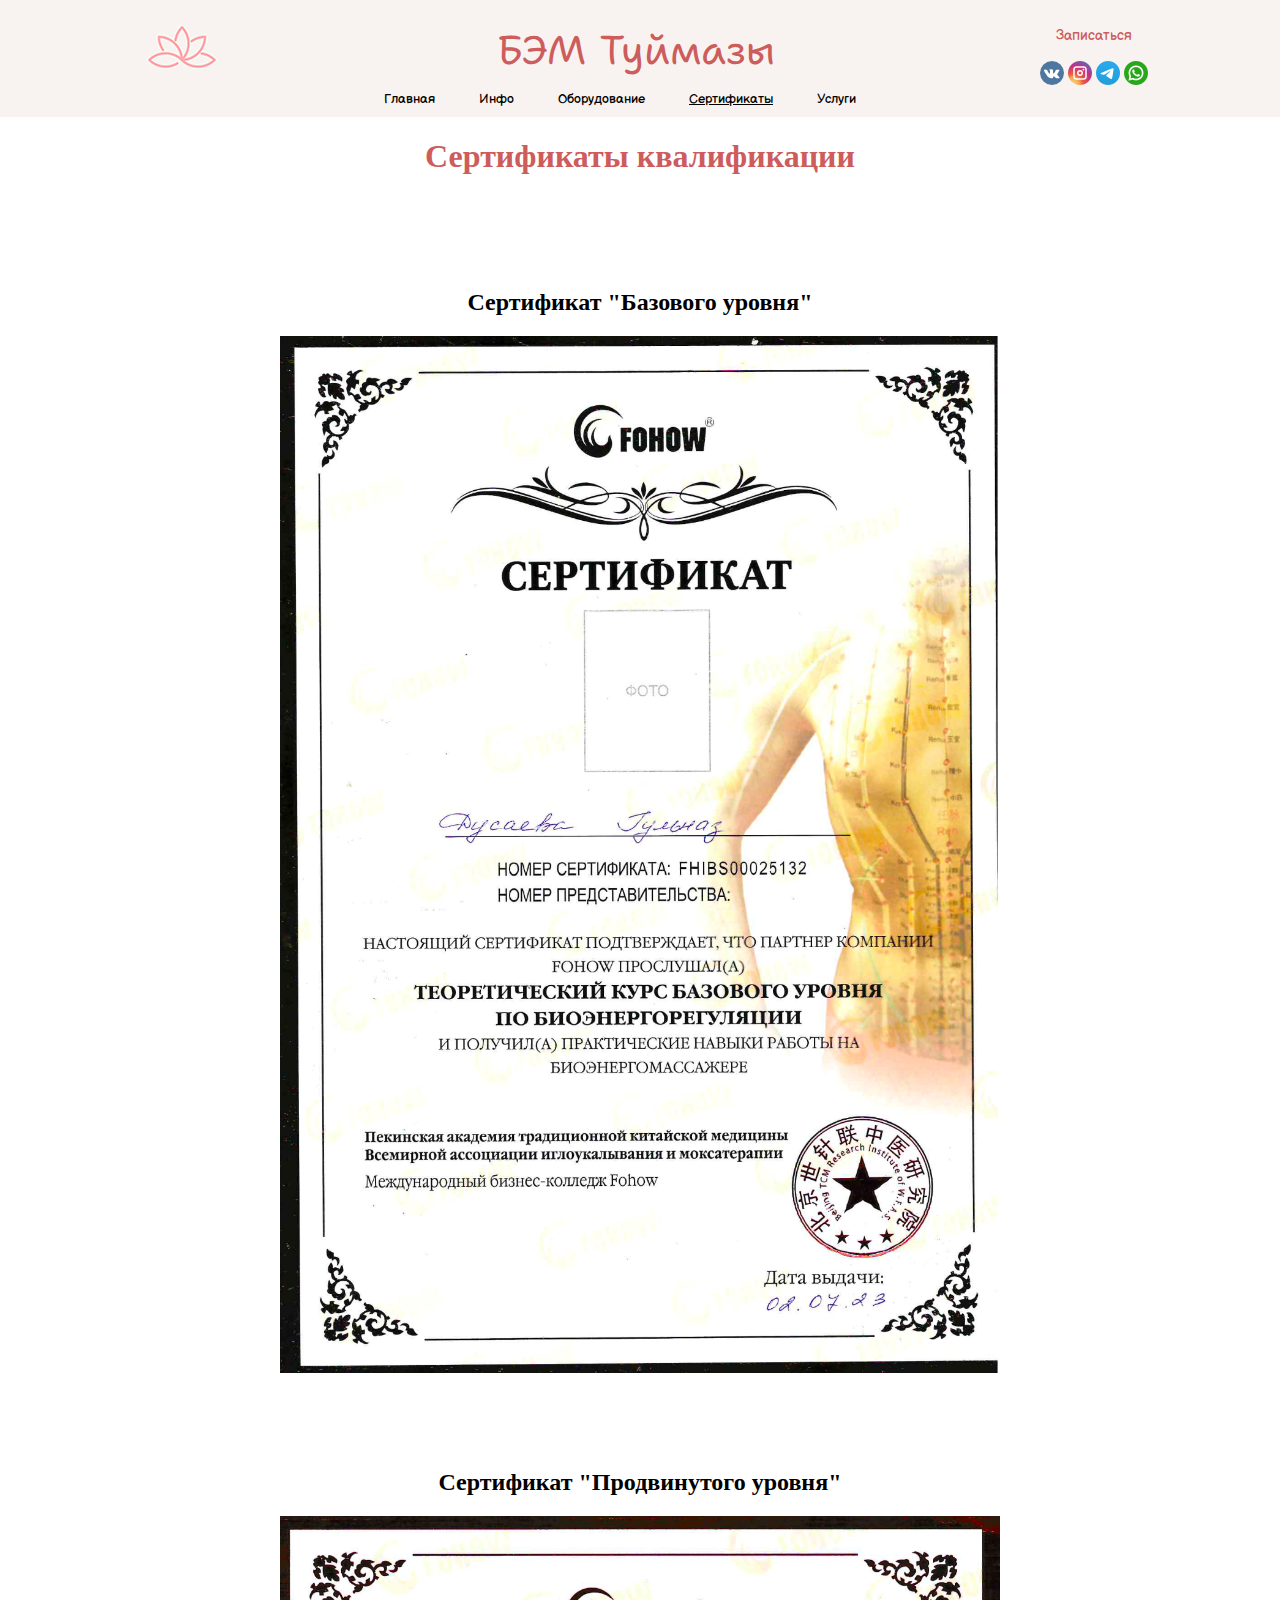
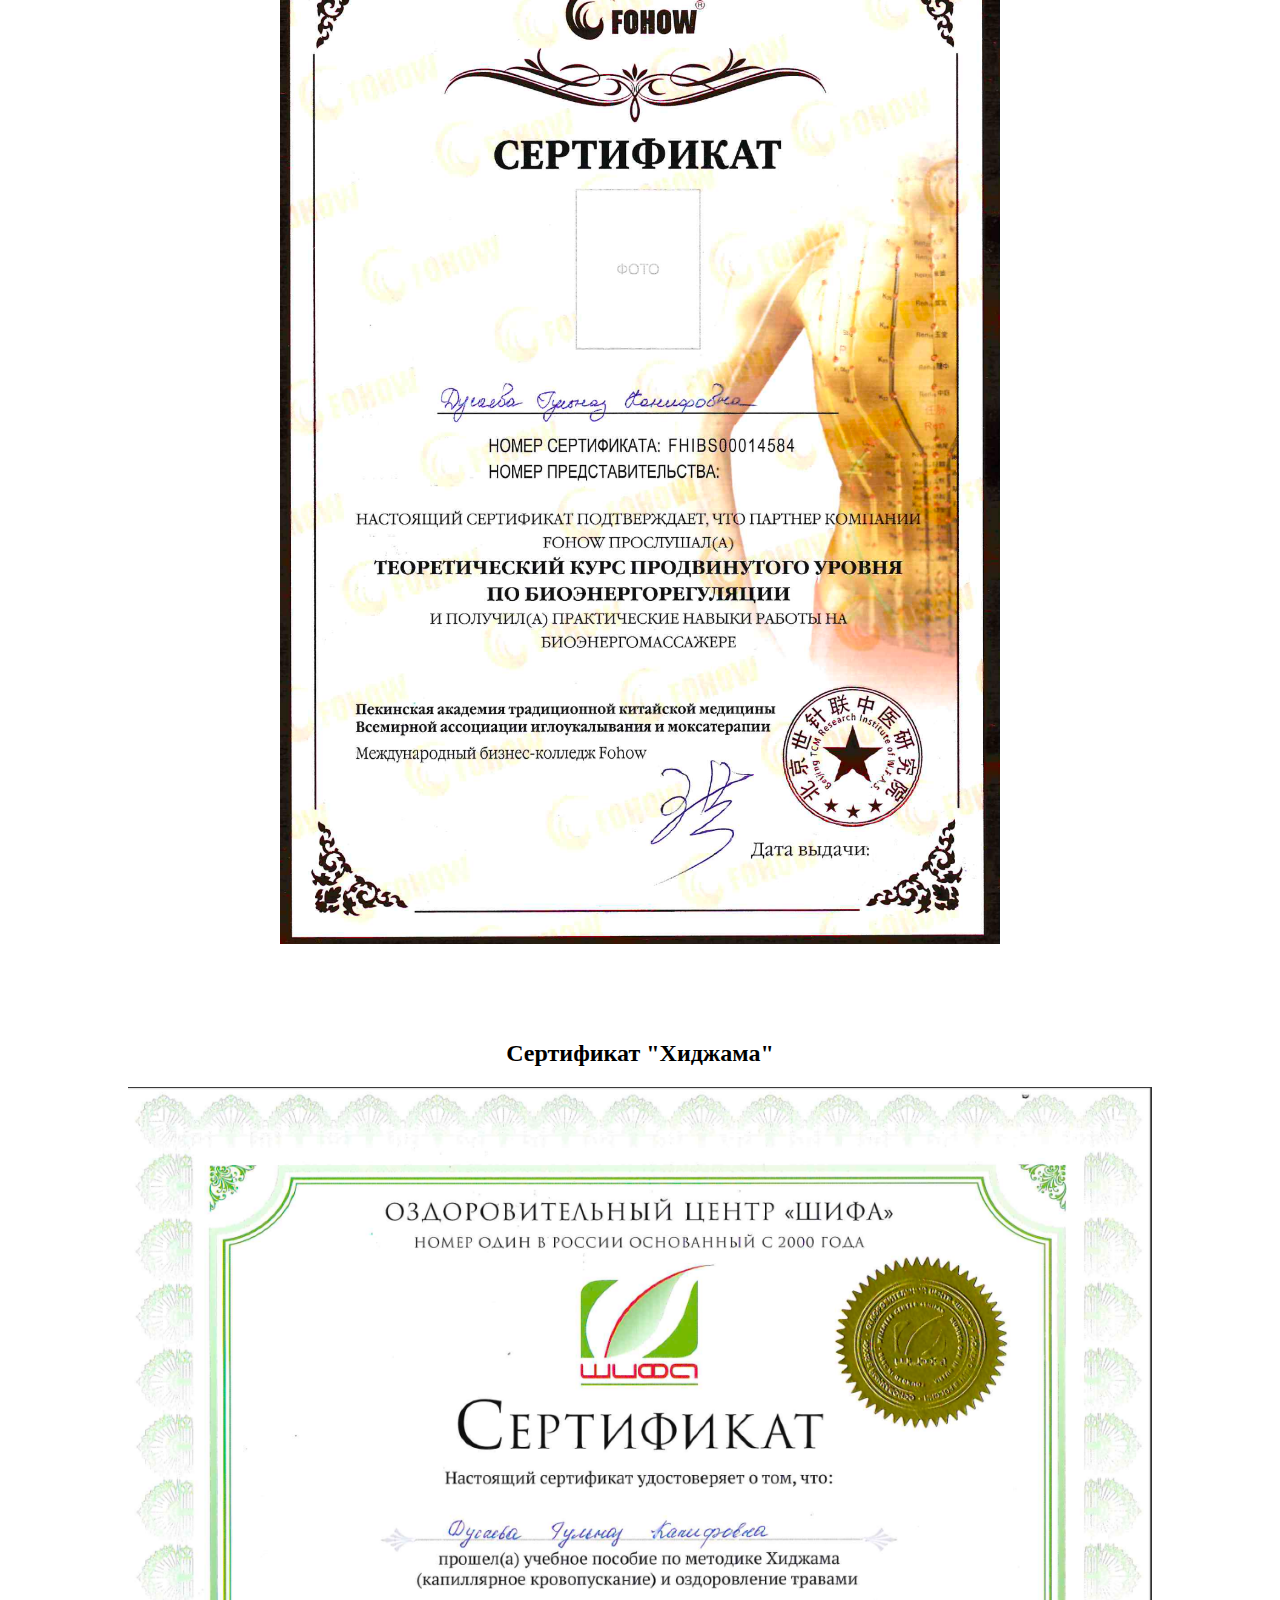
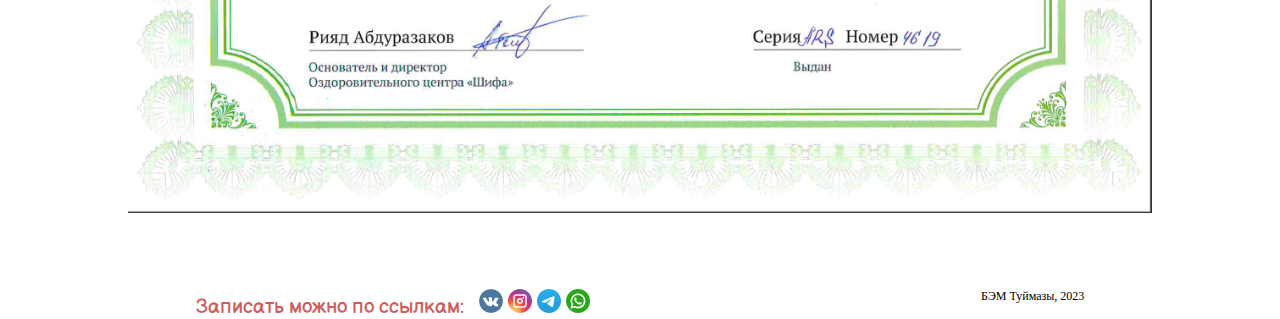
==== certificate.html @ 5c969007 "adding my files to my repository" ====
<!DOCTYPE html>
<html lang="ru">
<head>
    <meta charset="UTF-8">
    <title>БЭМ Туймазы</title>
    <link rel="stylesheet" href="css/css.css" type="text/css">

    <link rel="preconnect" href="https://fonts.googleapis.com">
    <link rel="preconnect" href="https://fonts.gstatic.com" crossorigin>
    <link href="https://fonts.googleapis.com/css2?family=Shantell+Sans:ital,wght@0,300..800;1,300..800&display=swap"
          rel="stylesheet">

    <link rel="preconnect" href="https://fonts.googleapis.com">
    <link rel="preconnect" href="https://fonts.gstatic.com" crossorigin>
    <link href="https://fonts.googleapis.com/css2?family=Golos+Text:wght@400..900&family=Sofia+Sans+Condensed:ital,wght@0,1..1000;1,1..1000&display=swap"
          rel="stylesheet">

    <link rel="preconnect" href="https://fonts.googleapis.com">
    <link rel="preconnect" href="https://fonts.gstatic.com" crossorigin>
    <link href="https://fonts.googleapis.com/css2?family=Balsamiq+Sans:ital,wght@0,400;0,700;1,400;1,700&family=Golos+Text:wght@400..900&family=Sofia+Sans+Condensed:ital,wght@0,1..1000;1,1..1000&display=swap"
          rel="stylesheet">

    <link rel="preconnect" href="https://fonts.googleapis.com">
    <link rel="preconnect" href="https://fonts.gstatic.com" crossorigin>
    <link href="https://fonts.googleapis.com/css2?family=Open+Sans:ital,wght@0,300..800;1,300..800&display=swap"
          rel="stylesheet">

    <link rel="preconnect" href="https://fonts.googleapis.com">
    <link rel="preconnect" href="https://fonts.gstatic.com" crossorigin>
    <link href="https://fonts.googleapis.com/css2?family=Commissioner:wght@100..900&display=swap" rel="stylesheet">
</head>
<body>
<div class="page">
    <div class="header">
        <div class="container">
            <div class="logo">
                <a href="index.html">
                    <img src="images/logo.jpg" alt="Главная БЭМ Туймазы">
                </a>
            </div>
            <div class="logo-text">
                БЭМ Туймазы
            </div>
            <div class="contact">
                <br>
                <div class="order">Записаться</div>
                <br>
                <div class="social">
                    <a href="https://vk.com/id242655576"><img src="images/vk.png" alt="vk"></a>
                    <a href="https://www.instagram.com/gulnaz_massage_tmz?igsh=MWM0enBkdDVzNXlsbw=="><img
                            src="images/inst.png"
                            alt="inst"></a>
                    <a href="https://t.me/+79373279287"><img src="images/telegram.png" alt="telegram"></a>
                    <a href="https://wa.clck.bar/79373279287"><img src="images/whatsapp.png" alt="whatsApp"></a>
                </div>
            </div>
        </div>

        <div class="nav">
            <a class="nav-item" href="index.html">Главная</a>
            <a class="nav-item" href="about.html">Инфо</a>
            <a class="nav-item" href="equipment.html">Оборудование</a>
            <a class="nav-item" href="certificate.html"><u>Сертификаты</u></a>
            <a class="nav-item" href="services.html">Услуги</a>
        </div>
    </div>

    <h1>Сертификаты квалификации</h1>
    <br>
    <br>
    <br>
    <br>
    <div class="certs">
        <div class="cert">
            <h2>Сертификат "Базового уровня"</h2>
            <img src="cert/beginner.png" alt="сертификат базового курса" width="720">
        </div>
        <br>
        <br>
        <br>
        <br>
        <div class="cert">
            <h2>Сертификат "Продвинутого уровня"</h2>
            <img src="cert/advanced.png" alt="сертификат продвинутого курса" width="720">
        </div>
        <br>
        <br>
        <br>
        <br>
        <div class="cert">
            <h2>Сертификат "Хиджама"</h2>
            <img src="cert/hijama.png" alt="сертификат хиджама" width="1024">
        </div>
        <br>
        <br>
        <br>
        <br>
    </div>
    <div class="footer">
        <div class="contact2">
            Записать можно по ссылкам:
            <a href="https://vk.com/id242655576">
                <img class="end-img" src="images/vk.png" alt="vk"></a>
            <a href="https://www.instagram.com/gulnaz_massage_tmz?igsh=MWM0enBkdDVzNXlsbw==">
                <img src="images/inst.png" alt="inst"></a>
            <a href="https://t.me/+79373279287">
                <img src="images/telegram.png" alt="telegram"></a>
            <a href="https://wa.clck.bar/79373279287">
                <img src="images/whatsapp.png" alt="whatsApp"></a>
        </div>
        <div class="year-info">
            БЭМ Туймазы, 2023
        </div>

    </div>
</div>
</body>
</html>
---- css/css.css ----
body{
margin:0px;
background-color: #fff;
}
.page{
margin:0px;
padding:0px;
}
.block1{
width:250px;
}
.block2{
width:15%;
}


.header{
margin:0px;
padding:0px;
background-color: #f8f3f0;
width:100%;
position: sticky;
top:0px;
}
.container{
display: flex;
align-items: center;
padding-top:10px;
padding-bottom:0px;
justify-content:space-around;
}
.logo-text{
font-size: 40px;
 font-family: "Shantell Sans", cursive;
 color: #cd5c5c;
 padding:0px;
 margin-bottom:0px;
}
.contact{
font-family: "Balsamiq Sans", sans-serif;
font-weight:300;
font-size: 14px;
color: #cd5c5c;
}
.order{
text-align: center;
}

.nav{
text-align: center;
padding-top: 0px;
padding-bottom: 10px;
}
.nav-item{
padding-right:40px;
padding-bottom: 0px;
text-decoration:none;
font-size: 13px;
color: #000;
font-family: "Balsamiq Sans", sans-serif;
font-weight: 300;
font-style: normal;
}



h1{
font-family:
font-family: "Balsamiq Sans", sans-serif;
color: #cd5c5c;
}

.main-content{
margin-top:50px;
}


.main-article{
display: flex;
align-items: center;
justify-content:space-around;
margin-top:0px;
padding-top: 0px;
padding-bottom: 40px;
}

.article-img{
padding: 5px;
}
.article-text h2{
font-family: "Balsamiq Sans", sans-serif;
text-align: center;
padding: 0px;
margin:0px;
color: #cd5c5c;
}
.article-text{
padding-left: 10px;
width:60%;
text-align: justify;
line-height: 1.5;
font-family: "Commissioner", sans-serif;
font-size: 15px;
color: #000;
}
h1{
text-align: center;
}



.article{
justify-content:space-around;
padding-left:15%;
padding-right:15%;
margin-top: 70px;
}
.article-wide-text{
line-height: 1.5;
font-family: "Commissioner", sans-serif;
font-size: 16px;
}
.article-img-small{
padding-right: 10px;
}

.certs{
    text-align:center;
}

.footer{
display:flex;
justify-content:space-around;
}

.more-info{
 font-family: "Shantell Sans", cursive;
 font-size:15px;
 color: #cd5c5c;
}
.contact2{
font-family: "Balsamiq Sans", sans-serif;
font-weight:300;
font-size: 20px;
color: #cd5c5c;
}
.end-img{
padding-left:10px;
}
.year-info{
font-size:12px;
}
.tech{
width:80%;
}
.tech-img{

}
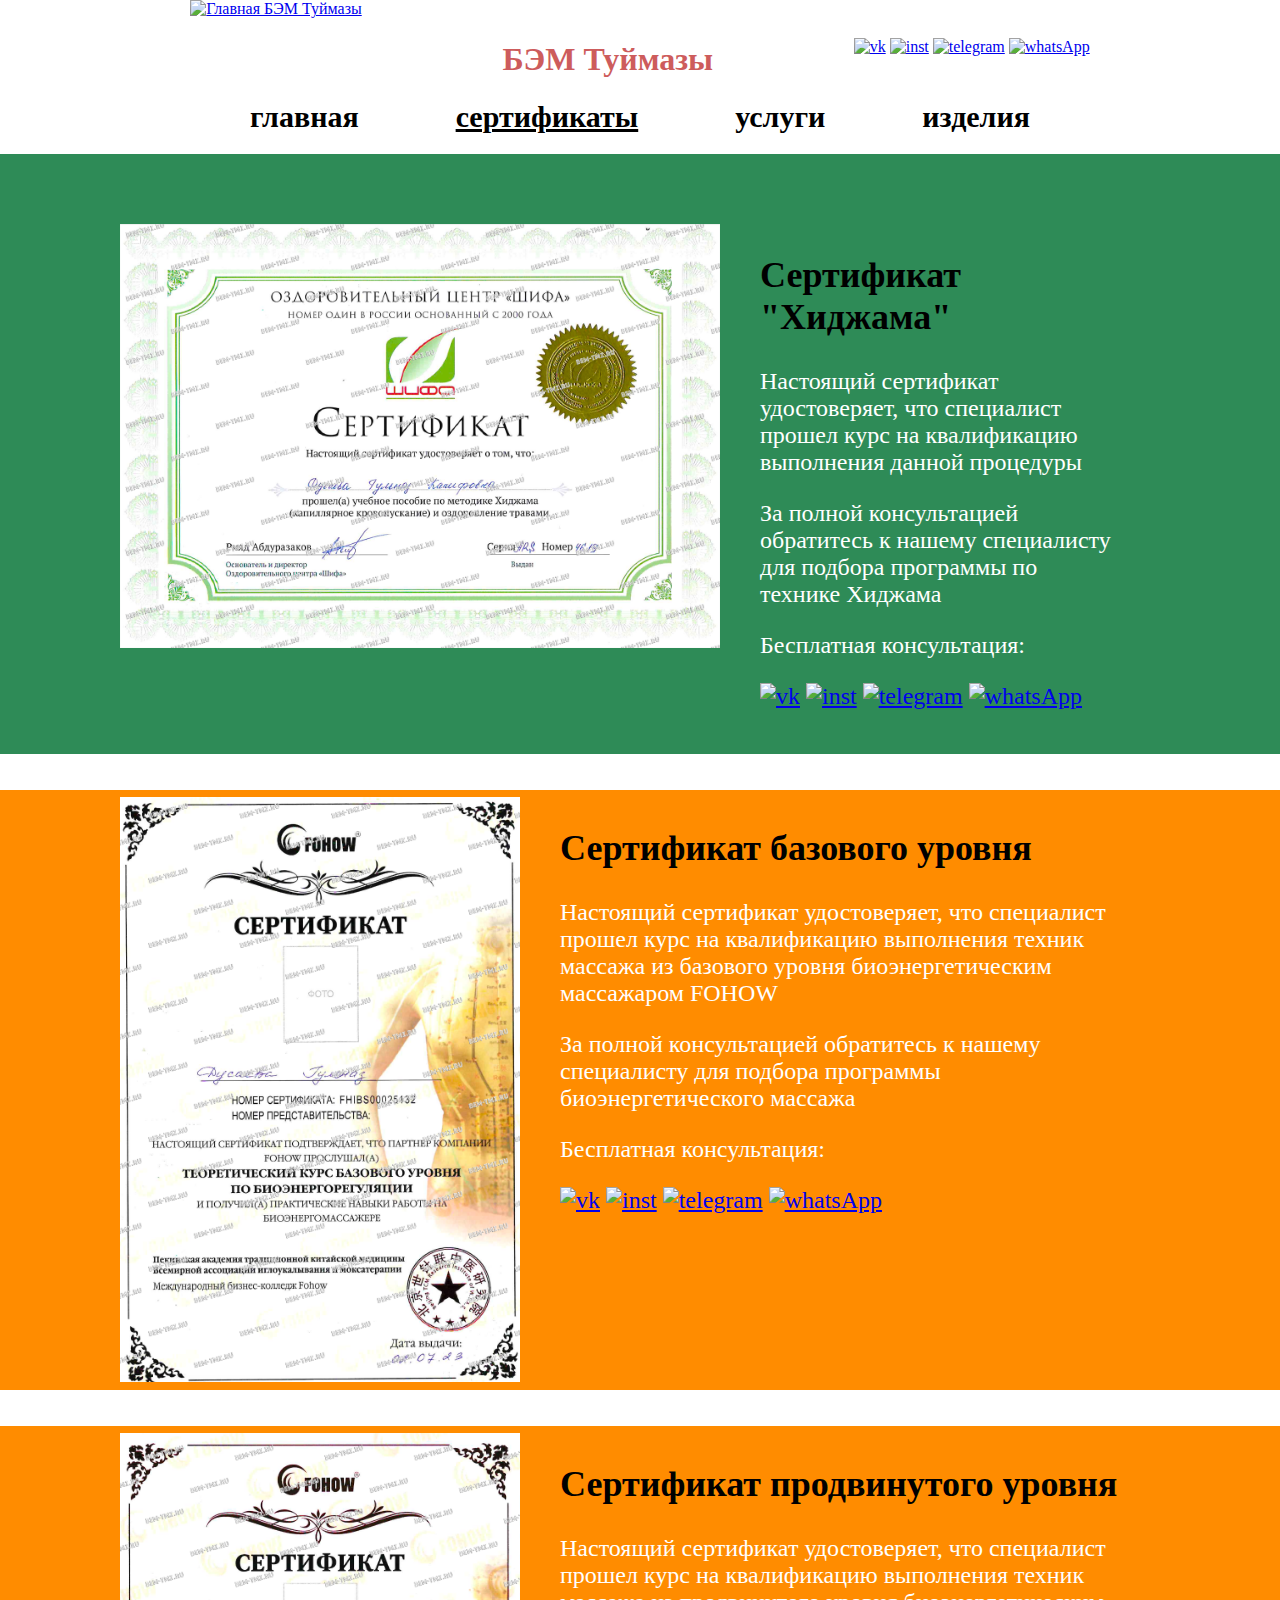
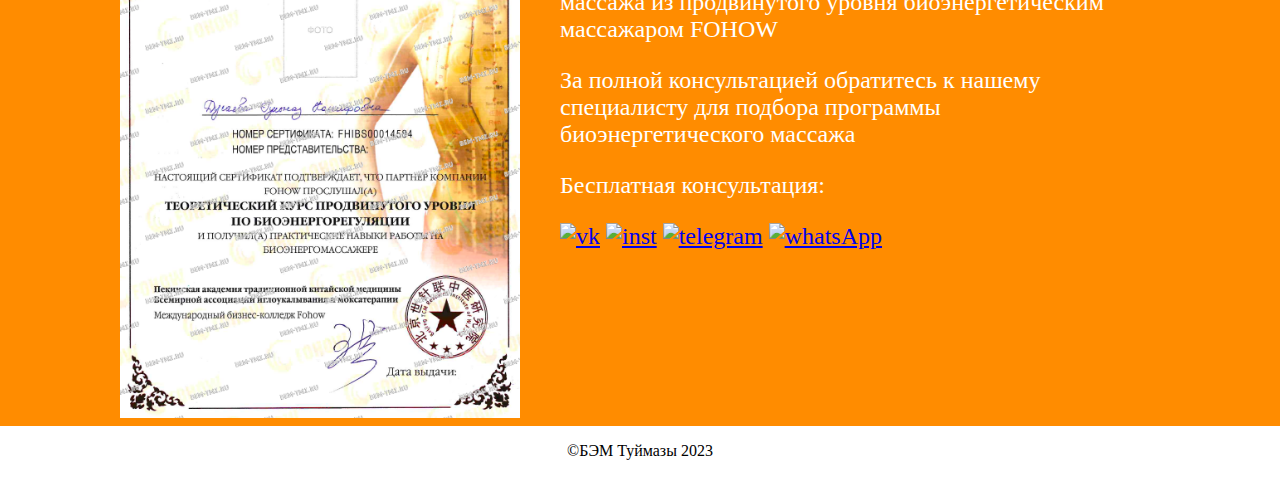
==== commit d26fa1ce: "full site refactored site version 2.0" ====
--- a/certificate.html
+++ b/certificate.html
@@ -7,111 +7,152 @@
 
     <link rel="preconnect" href="https://fonts.googleapis.com">
     <link rel="preconnect" href="https://fonts.gstatic.com" crossorigin>
-    <link href="https://fonts.googleapis.com/css2?family=Shantell+Sans:ital,wght@0,300..800;1,300..800&display=swap"
+    <link href="https://fonts.googleapis.com/css2?family=Commissioner:wght@100..900&family=Pacifico&family=Tinos:ital,wght@0,400;0,700;1,400;1,700&display=swap"
           rel="stylesheet">
 
     <link rel="preconnect" href="https://fonts.googleapis.com">
     <link rel="preconnect" href="https://fonts.gstatic.com" crossorigin>
-    <link href="https://fonts.googleapis.com/css2?family=Golos+Text:wght@400..900&family=Sofia+Sans+Condensed:ital,wght@0,1..1000;1,1..1000&display=swap"
+    <link href="https://fonts.googleapis.com/css2?family=Caveat:wght@400..700&family=Commissioner:wght@100..900&family=Pacifico&family=Russo+One&family=Tinos:ital,wght@0,400;0,700;1,400;1,700&display=swap"
           rel="stylesheet">
 
-    <link rel="preconnect" href="https://fonts.googleapis.com">
-    <link rel="preconnect" href="https://fonts.gstatic.com" crossorigin>
-    <link href="https://fonts.googleapis.com/css2?family=Balsamiq+Sans:ital,wght@0,400;0,700;1,400;1,700&family=Golos+Text:wght@400..900&family=Sofia+Sans+Condensed:ital,wght@0,1..1000;1,1..1000&display=swap"
-          rel="stylesheet">
 
-    <link rel="preconnect" href="https://fonts.googleapis.com">
-    <link rel="preconnect" href="https://fonts.gstatic.com" crossorigin>
-    <link href="https://fonts.googleapis.com/css2?family=Open+Sans:ital,wght@0,300..800;1,300..800&display=swap"
-          rel="stylesheet">
-
-    <link rel="preconnect" href="https://fonts.googleapis.com">
-    <link rel="preconnect" href="https://fonts.gstatic.com" crossorigin>
-    <link href="https://fonts.googleapis.com/css2?family=Commissioner:wght@100..900&display=swap" rel="stylesheet">
 </head>
 <body>
 <div class="page">
-    <div class="header">
-        <div class="container">
+    <div class="container">
+        <div class="header">
             <div class="logo">
                 <a href="index.html">
-                    <img src="images/logo.jpg" alt="Главная БЭМ Туймазы">
+                    <img src="images/logo.png" alt="Главная БЭМ Туймазы">
                 </a>
             </div>
             <div class="logo-text">
-                БЭМ Туймазы
+                <h1>БЭМ Туймазы</h1>
             </div>
             <div class="contact">
-                <br>
-                <div class="order">Записаться</div>
-                <br>
                 <div class="social">
-                    <a href="https://vk.com/id242655576"><img src="images/vk.png" alt="vk"></a>
+                    <a href="https://vk.com/id242655576"><img src="images/vk.svg" alt="vk" width="48"></a>
                     <a href="https://www.instagram.com/gulnaz_massage_tmz?igsh=MWM0enBkdDVzNXlsbw=="><img
-                            src="images/inst.png"
+                            src="images/instagram.svg" width="48"
                             alt="inst"></a>
-                    <a href="https://t.me/+79373279287"><img src="images/telegram.png" alt="telegram"></a>
-                    <a href="https://wa.clck.bar/79373279287"><img src="images/whatsapp.png" alt="whatsApp"></a>
+                    <a href="https://t.me/+79373279287"><img src="images/telegram.svg" alt="telegram" width="48"></a>
+                    <a href="https://wa.clck.bar/79373279287"><img src="images/whatsapp.svg" alt="whatsApp" width="48"></a>
+                </div>
+            </div>
+
+
+        </div>
+
+        <nav class="nav">
+            <ul>
+                <li><a class="nav-item" href="index.html">главная</a></li>
+                <li><a class="nav-item active" href="certificate.html">сертификаты</a></li>
+                <li><a class="nav-item" href="services.html">услуги</a></li>
+                <li><a class="nav-item" href="shop.html">изделия</a></li>
+            </ul>
+        </nav>
+    </div>
+
+    <div class="bg-hijama">
+        <div class="container">
+            <div class="hijama-box">
+                <div class="cert-img">
+                    <img src="cert/hijama.png" alt="сертификат Хиджама" width="600">
+                </div>
+                <div class="cert-desc">
+                    <h2>Сертификат "Хиджама"</h2>
+                    <p>Настоящий сертификат удостоверяет, что специалист прошел курс на квалификацию выполнения данной
+                        процедуры</p>
+                    <p>
+                        За полной консультацией обратитесь к нашему специалисту для подбора программы по технике Хиджама
+                    </p>
+                    <p>
+                        Бесплатная консультация:</p>
+                    <div class="social">
+                        <a href="https://vk.com/id242655576"><img src="images/vk.svg" alt="vk" width="48"></a>
+                        <a href="https://www.instagram.com/gulnaz_massage_tmz?igsh=MWM0enBkdDVzNXlsbw=="><img
+                                src="images/instagram.svg" width="48"
+                                alt="inst"></a>
+                        <a href="https://t.me/+79373279287"><img src="images/telegram.svg" alt="telegram" width="48"></a>
+                        <a href="https://wa.clck.bar/79373279287"><img src="images/whatsapp.svg" alt="whatsApp" width="48"></a>
+                    </div>
+
                 </div>
             </div>
         </div>
+    </div>
+    <br>
+    <br>
 
-        <div class="nav">
-            <a class="nav-item" href="index.html">Главная</a>
-            <a class="nav-item" href="about.html">Инфо</a>
-            <a class="nav-item" href="equipment.html">Оборудование</a>
-            <a class="nav-item" href="certificate.html"><u>Сертификаты</u></a>
-            <a class="nav-item" href="services.html">Услуги</a>
+
+    <div class="bg-certs">
+        <div class="container">
+            <div class="certs-box">
+                <div class="cert-img">
+                    <img src="cert/beginner.png" alt="сертификат начального уровня" width="400">
+                </div>
+                <div class="cert-desc">
+                    <h2>Сертификат базового уровня</h2>
+                    <p>Настоящий сертификат удостоверяет, что специалист прошел курс на квалификацию выполнения техник
+                        массажа из базового уровня биоэнергетическим массажаром FOHOW
+                    </p>
+                    <p>
+                        За полной консультацией обратитесь к нашему специалисту для подбора программы биоэнергетического
+                        массажа
+                    </p>
+                    <p>
+                        Бесплатная консультация:</p>
+                    <div class="social">
+                        <a href="https://vk.com/id242655576"><img src="images/vk.svg" alt="vk" width="48"></a>
+                        <a href="https://www.instagram.com/gulnaz_massage_tmz?igsh=MWM0enBkdDVzNXlsbw=="><img
+                                src="images/instagram.svg" width="48"
+                                alt="inst"></a>
+                        <a href="https://t.me/+79373279287"><img src="images/telegram.svg" alt="telegram" width="48"></a>
+                        <a href="https://wa.clck.bar/79373279287"><img src="images/whatsapp.svg" alt="whatsApp" width="48"></a>
+                    </div>
+
+                </div>
+            </div>
+        </div>
+    </div>
+    <br>
+    <br>
+    <div class="bg-certs">
+        <div class="container">
+            <div class="certs-box">
+                <div class="cert-img">
+                    <img src="cert/advanced.png" alt="сертификат продвинутого уровня" width="400">
+                </div>
+                <div class="cert-desc">
+                    <h2>Сертификат продвинутого уровня</h2>
+                    <p>Настоящий сертификат удостоверяет, что специалист прошел курс на квалификацию выполнения техник
+                        массажа из продвинутого уровня биоэнергетическим массажаром FOHOW
+                    </p>
+                    <p>
+                        За полной консультацией обратитесь к нашему специалисту для подбора программы биоэнергетического
+                        массажа
+                    </p>
+                    <p>
+                        Бесплатная консультация:</p>
+                    <div class="social">
+                        <a href="https://vk.com/id242655576"><img src="images/vk.svg" alt="vk" width="48"></a>
+                        <a href="https://www.instagram.com/gulnaz_massage_tmz?igsh=MWM0enBkdDVzNXlsbw=="><img
+                                src="images/instagram.svg" width="48"
+                                alt="inst"></a>
+                        <a href="https://t.me/+79373279287"><img src="images/telegram.svg" alt="telegram" width="48"></a>
+                        <a href="https://wa.clck.bar/79373279287"><img src="images/whatsapp.svg" alt="whatsApp" width="48"></a>
+                    </div>
+
+                </div>
+            </div>
         </div>
     </div>
 
-    <h1>Сертификаты квалификации</h1>
-    <br>
-    <br>
-    <br>
-    <br>
-    <div class="certs">
-        <div class="cert">
-            <h2>Сертификат "Базового уровня"</h2>
-            <img src="cert/beginner.png" alt="сертификат базового курса" width="720">
+
+    <div class="container">
+        <div class="box1">
+            <div class="footer"><p>&copy;БЭМ Туймазы 2023</p></div>
         </div>
-        <br>
-        <br>
-        <br>
-        <br>
-        <div class="cert">
-            <h2>Сертификат "Продвинутого уровня"</h2>
-            <img src="cert/advanced.png" alt="сертификат продвинутого курса" width="720">
-        </div>
-        <br>
-        <br>
-        <br>
-        <br>
-        <div class="cert">
-            <h2>Сертификат "Хиджама"</h2>
-            <img src="cert/hijama.png" alt="сертификат хиджама" width="1024">
-        </div>
-        <br>
-        <br>
-        <br>
-        <br>
-    </div>
-    <div class="footer">
-        <div class="contact2">
-            Записать можно по ссылкам:
-            <a href="https://vk.com/id242655576">
-                <img class="end-img" src="images/vk.png" alt="vk"></a>
-            <a href="https://www.instagram.com/gulnaz_massage_tmz?igsh=MWM0enBkdDVzNXlsbw==">
-                <img src="images/inst.png" alt="inst"></a>
-            <a href="https://t.me/+79373279287">
-                <img src="images/telegram.png" alt="telegram"></a>
-            <a href="https://wa.clck.bar/79373279287">
-                <img src="images/whatsapp.png" alt="whatsApp"></a>
-        </div>
-        <div class="year-info">
-            БЭМ Туймазы, 2023
-        </div>
-
     </div>
 </div>
 </body>
--- a/css/css.css
+++ b/css/css.css
@@ -2,157 +2,189 @@
 margin:0px;
 background-color: #fff;
 }
-.page{
+.container{
+margin:0px 120px;
+margin-bottom:20px;
+}
+.header{
+display:flex;
+justify-content:space-around;
+items-align:center;
+}
+.logo-text{
+padding-top:20px;
+}
+h1{
+ color: #cd5c5c;
+}
+.contact{
+padding-top:38px;
+}
+nav{
+padding:0px 130px;
 margin:0px;
+}
+nav ul{
+display:flex;
+justify-content:space-between;
+list-style-type:none;
 padding:0px;
+margin:0px;
 }
-.block1{
-width:250px;
-}
-.block2{
-width:15%;
+.nav-item{
+text-decoration:none;
+font-size: 30px;
+font-weight:600;
+
+padding:0px;
+margin:0px;
+color: #000;
 }
 
-
-.header{
-margin:0px;
-padding:0px;
-background-color: #f8f3f0;
-width:100%;
-position: sticky;
-top:0px;
-}
-.container{
-display: flex;
-align-items: center;
-padding-top:10px;
-padding-bottom:0px;
-justify-content:space-around;
-}
-.logo-text{
-font-size: 40px;
- font-family: "Shantell Sans", cursive;
- color: #cd5c5c;
- padding:0px;
- margin-bottom:0px;
-}
-.contact{
-font-family: "Balsamiq Sans", sans-serif;
-font-weight:300;
-font-size: 14px;
-color: #cd5c5c;
-}
-.order{
-text-align: center;
+.active{
+text-decoration:underline;
 }
 
-.nav{
-text-align: center;
-padding-top: 0px;
-padding-bottom: 10px;
+h2{
+color:#000;
 }
-.nav-item{
-padding-right:40px;
-padding-bottom: 0px;
-text-decoration:none;
-font-size: 13px;
-color: #000;
-font-family: "Balsamiq Sans", sans-serif;
-font-weight: 300;
-font-style: normal;
+.bg-box{
+background-image: url('/images/bg1.jpg');
+background-repeat: no-repeat;
+height: 601px;
+}
+.pros{
+padding-top:125px;
+padding-right:350px;
 }
 
-
-
-h1{
-font-family:
-font-family: "Balsamiq Sans", sans-serif;
-color: #cd5c5c;
+.pros2{
+padding-top:125px;
+padding-left:350px;
 }
 
-.main-content{
-margin-top:50px;
+.info li{
+list-style-type: none;
+list-style-image: url('/images/yes.png');
+color:#fff;
+font-family: "Russo One", sans-serif;
+  font-style: normal;
+  font-size:28px;
+ line-height:55px;
 }
 
-
-.main-article{
-display: flex;
-align-items: center;
-justify-content:space-around;
-margin-top:0px;
-padding-top: 0px;
-padding-bottom: 40px;
+.sub-info{
+font-family: Arial;
+letter-spacing:7px;
+font-size:15px;
+color:#fff;
 }
 
-.article-img{
-padding: 5px;
-}
-.article-text h2{
-font-family: "Balsamiq Sans", sans-serif;
-text-align: center;
-padding: 0px;
-margin:0px;
-color: #cd5c5c;
-}
-.article-text{
-padding-left: 10px;
-width:60%;
-text-align: justify;
-line-height: 1.5;
-font-family: "Commissioner", sans-serif;
-font-size: 15px;
-color: #000;
-}
-h1{
-text-align: center;
+.question-box{
+box-shadow: 10px 10px 40px 20px #0000001A;
+
+background-color:#fff;
+margin-top:-150px;
+margin-left:190px;
+width:450px;
+height:180px;
+text-align:center;
 }
 
+.question-box2{
+box-shadow: 10px 10px 40px 20px #0000001A;
 
-
-.article{
-justify-content:space-around;
-padding-left:15%;
-padding-right:15%;
-margin-top: 70px;
-}
-.article-wide-text{
-line-height: 1.5;
-font-family: "Commissioner", sans-serif;
-font-size: 16px;
-}
-.article-img-small{
-padding-right: 10px;
+background-color:#fff;
+margin-top:-150px;
+margin-left:640px;
+width:450px;
+height:180px;
+text-align:center;
 }
 
-.certs{
-    text-align:center;
+.question{
+padding-top:1px;
+margin-bottom:0px;
+padding-bottom:0px;
+}
+.question-text{
+line-height:30px;
+text-align:justify;
+margin-top:0px;
+padding: 0px 25px;
 }
 
-.footer{
+.bg-box2{
+background-image: url('/images/bg2.jpg');
+background-repeat: no-repeat;
+height: 601px;
+}
+
+.info2 li{
+list-style-type: none;
+list-style-image: url('/images/question_mark.png');
+color:#fff;
+font-family: "Russo One", sans-serif;
+  font-style: normal;
+  font-size:28px;
+ line-height:55px;
+}
+
+.bg-box3{
+background-image: url('/images/bg3.jpg');
+background-repeat: no-repeat;
+height: 601px;
+}
+
+.info3 li{
+list-style-type: none;
+list-style-image: url('/images/stress_mark.png');
+color:#fff;
+font-family: "Russo One", sans-serif;
+  font-style: normal;
+  font-size:28px;
+ line-height:55px;
+}
+.box1{
+text-align:center;
+
+}
+
+.bg-shop{
+padding-top:20px;
+background-image: url(/images/bg-item.png);
+background-repeat: no-repeat;
+height:600px;
+}
+.bg-item-name{
+text-align:center;
+margin-bottom:20px;
+}
+.bg-item-name h2{
+color:#fff;
+}
+
+.bg-hijama{
+background-color:#2E8B57;
+height:530px;
+padding-top:70px;
+}
+.hijama-box{
 display:flex;
 justify-content:space-around;
 }
 
-.more-info{
- font-family: "Shantell Sans", cursive;
- font-size:15px;
- color: #cd5c5c;
+.cert-desc{
+padding: 0px 40px;
+color:#fff;
+font-size:24px;
 }
-.contact2{
-font-family: "Balsamiq Sans", sans-serif;
-font-weight:300;
-font-size: 20px;
-color: #cd5c5c;
+.bg-certs{
+background-color:#FF8C00;
+height:593px;
+padding-top:7px
 }
-.end-img{
-padding-left:10px;
+.certs-box{
+display:flex;
+justify-content:space-around;
 }
-.year-info{
-font-size:12px;
-}
-.tech{
-width:80%;
-}
-.tech-img{
-
-}